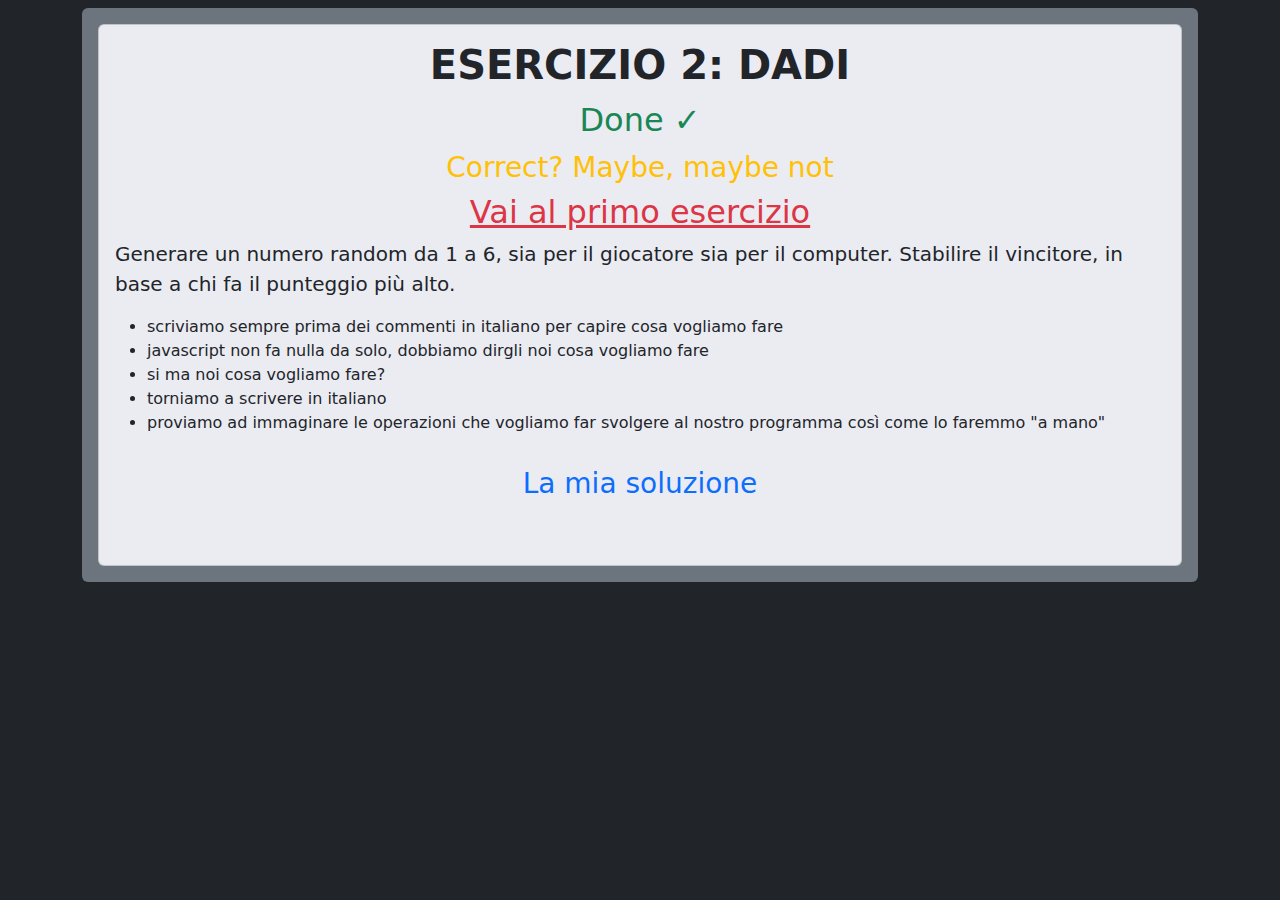
==== secondo-es/index.html @ f2245178 "ES 1 DONE!" ====
<!DOCTYPE html>
<html lang="en">
  <head>
    <meta charset="UTF-8" />
    <meta name="viewport" content="width=device-width, initial-scale=1.0" />
    <meta name="author" content="Antonio Ferrigno" />
    <meta name="description" content="" />
    <meta name="keyword" content="" />

    <title>TITOLO DOCUMENTO</title>
    <link
      href="https://cdn.jsdelivr.net/npm/bootstrap@5.3.3/dist/css/bootstrap.min.css"
      rel="stylesheet"
      integrity="sha384-QWTKZyjpPEjISv5WaRU9OFeRpok6YctnYmDr5pNlyT2bRjXh0JMhjY6hW+ALEwIH"
      crossorigin="anonymous"
    />
    <link rel="icon" href="../img/favicon.png" />

    <link rel="stylesheet" href="../css/style.css" />
  </head>
  <body class="bg-dark">
    <div class="container pt-2 d-flex justify-content-center align-items-center">
      <div class="bg-secondary rounded p-3">
      <div class="card rounded px-3">
        <h1 class="fw-bolder text-center pt-3">ESERCIZIO 2: DADI</h1>
        <h2 class="text-center py-1 text-success">Done &#10003;</h2>
        <h3 class="text-center text-warning">Correct? Maybe, maybe not</h3>
        <nav>
          <ul class="navbar-nav">
            <li>
              <h2 class="text-center text-danger text-decoration-underline">
                <a
                  href="../primo-es/index.html"
                  class="text-decoration-none"
                  >Vai al primo esercizio</a
                >
              </h2>
            </li>
          </ul>
        </nav>
        
        
        <p class="fs-5">
          Generare un numero random da 1 a 6, sia per il giocatore sia per il computer.
          Stabilire il vincitore, in base a chi fa il punteggio più alto.
          <ul>
            <li>scriviamo sempre prima dei commenti in italiano per capire cosa vogliamo fare</li>
            <li>javascript non fa nulla da solo, dobbiamo dirgli noi cosa vogliamo fare</li>
            <li>si ma noi cosa vogliamo fare?</li>
            <li>torniamo a scrivere in italiano</li>
            <li>proviamo ad immaginare le operazioni che vogliamo far svolgere al nostro programma così come lo faremmo "a mano"</li>
          </ul>
        </p>
        <h3 class="text-center text-primary">La mia soluzione</h3>
        <div class="image text-center py-3">
          <img src="" alt="">
        </div>
           
       </div>
      </div>
    </div>
    <script
      src="https://cdn.jsdelivr.net/npm/bootstrap@5.3.3/dist/js/bootstrap.bundle.min.js"
      integrity="sha384-YvpcrYf0tY3lHB60NNkmXc5s9fDVZLESaAA55NDzOxhy9GkcIdslK1eN7N6jIeHz"
      crossorigin="anonymous"
    ></script>
    <script src="./script.js"></script>
  </body>
</html>
---- css/style.css ----
.card {
  background-color: #ebebf2;
}

img {
  width: 55%;
}

a {
  color: inherit;
}
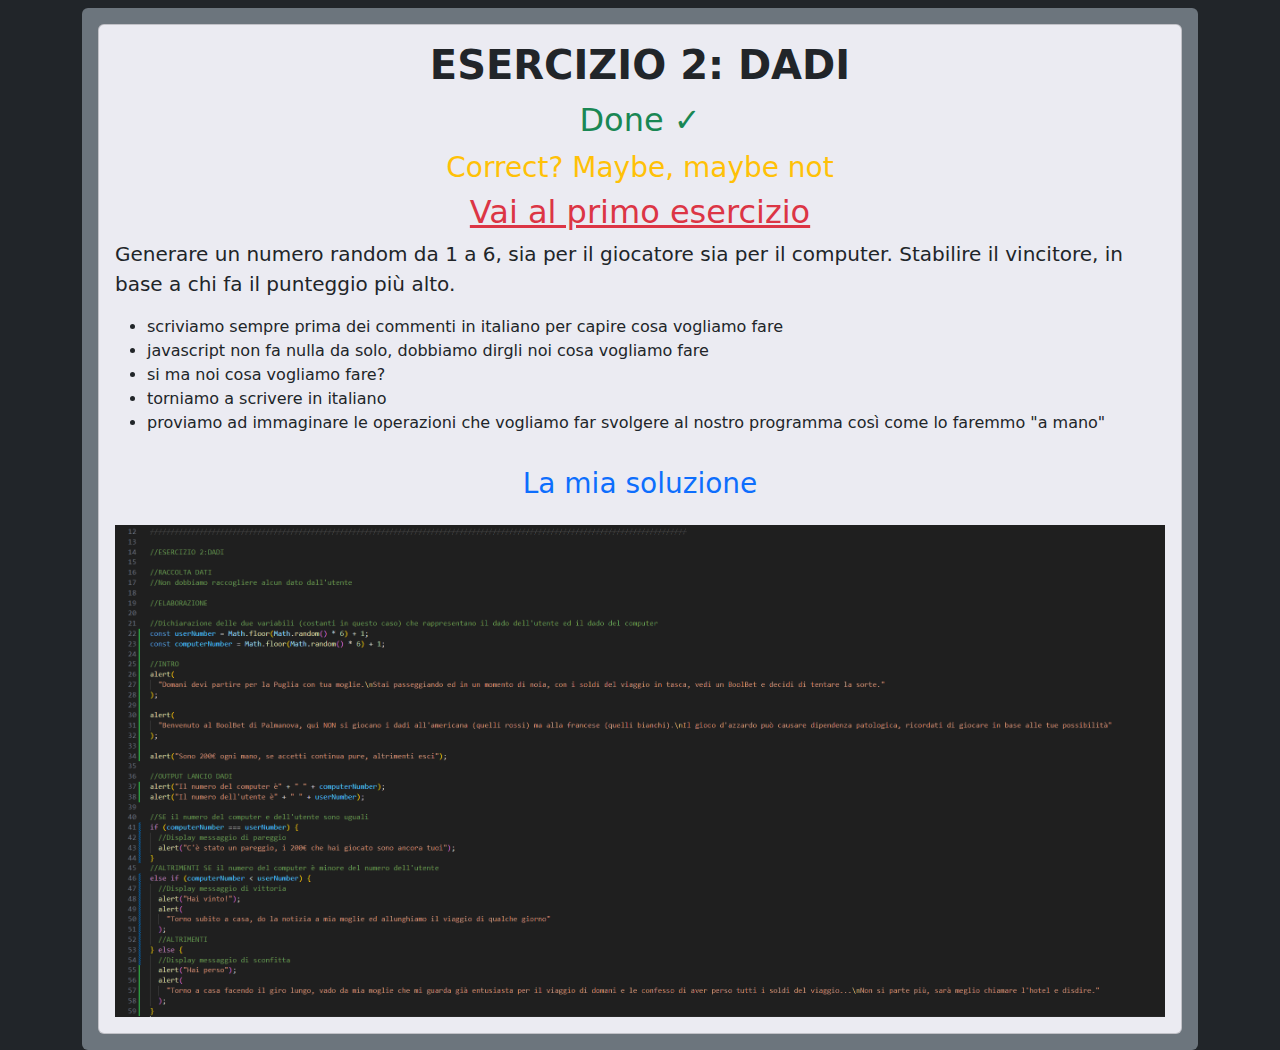
==== commit c90eeeda: "DONE!" ====
--- a/secondo-es/index.html
+++ b/secondo-es/index.html
@@ -53,7 +53,7 @@
         </p>
         <h3 class="text-center text-primary">La mia soluzione</h3>
         <div class="image text-center py-3">
-          <img src="" alt="">
+          <img src="../img/soluzione-dadi.PNG" class="img-dadi"alt="dadi">
         </div>
            
        </div>
--- a/css/style.css
+++ b/css/style.css
@@ -2,8 +2,12 @@
   background-color: #ebebf2;
 }
 
-img {
-  width: 55%;
+img.img-mail {
+  width: 60%;
+}
+
+img.img-dadi {
+  width: 100%;
 }
 
 a {
